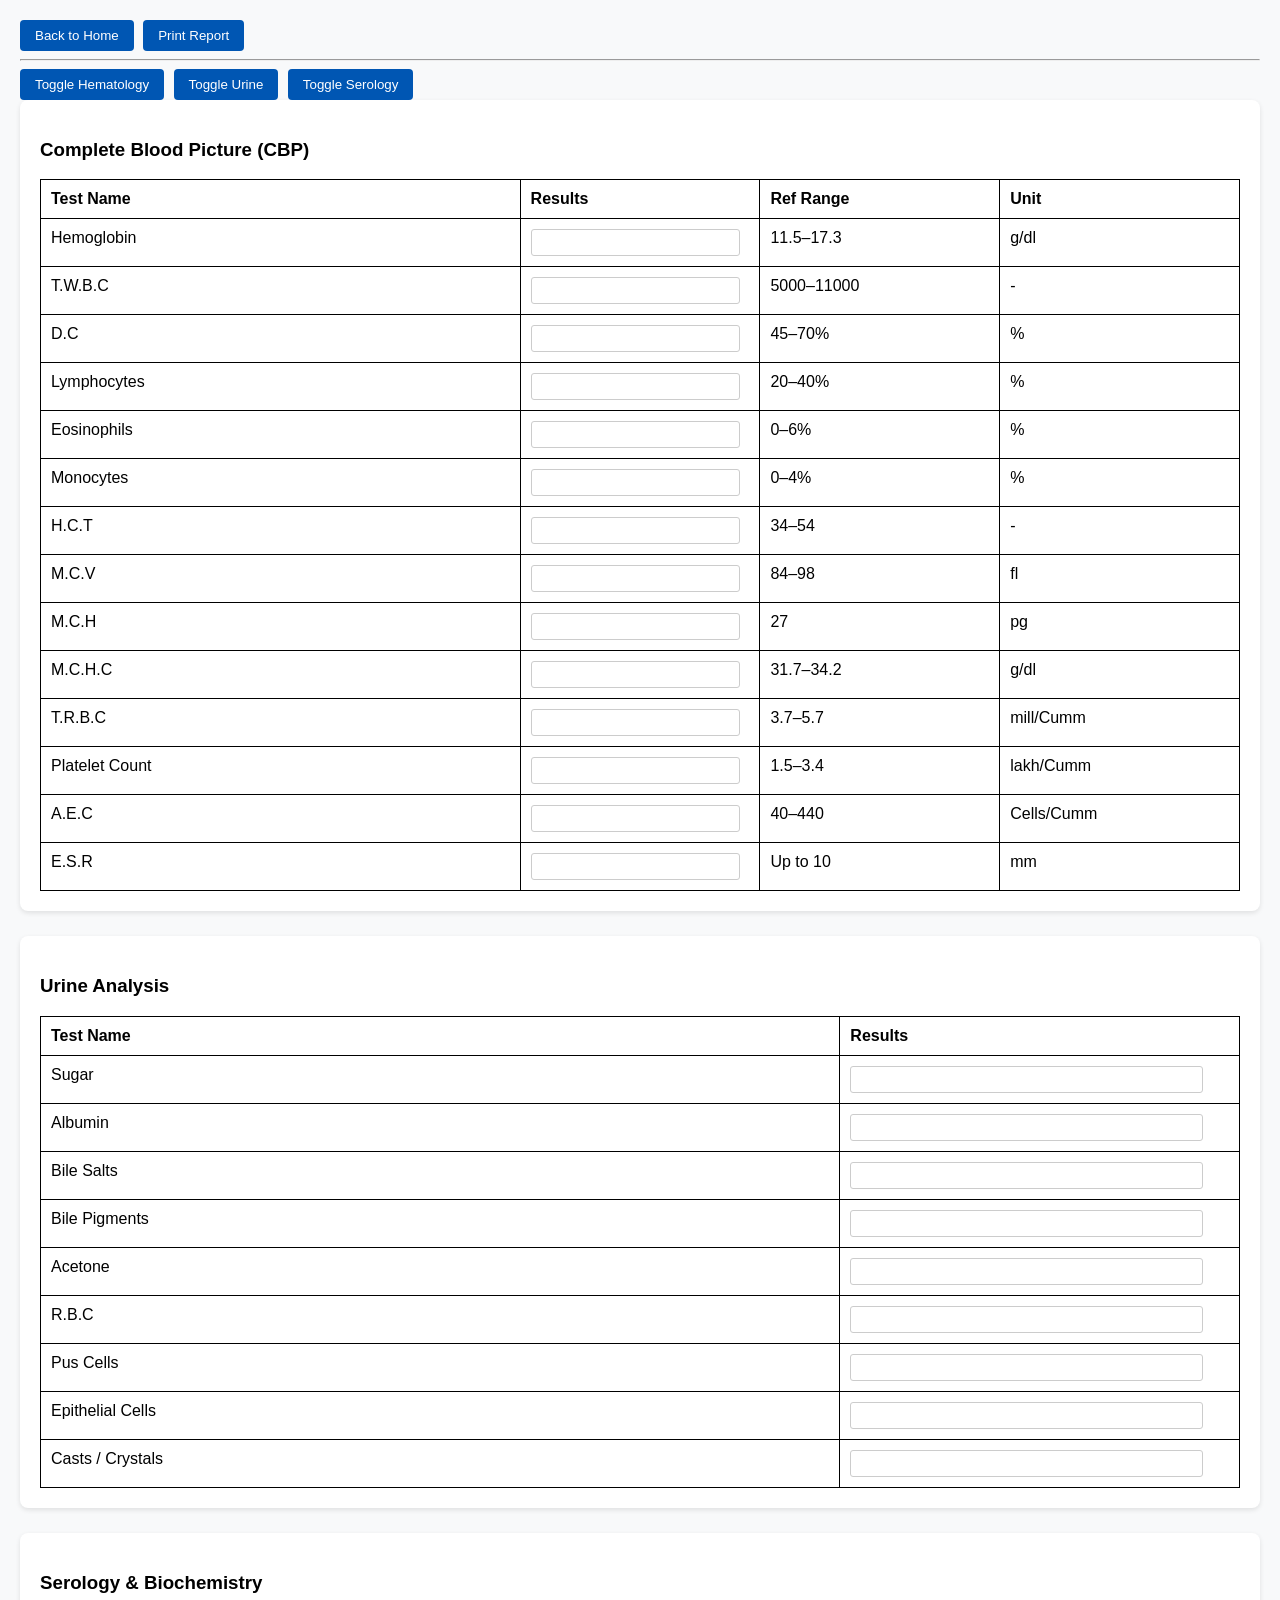
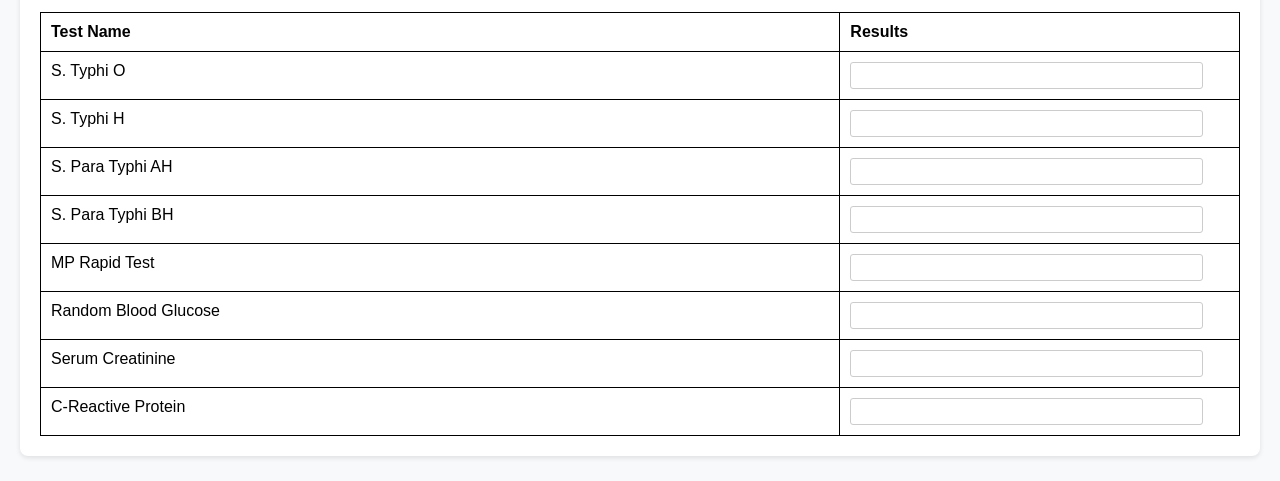
==== cbp.html @ 7dc6e883 "Enhance styling and layout of cbp.html Updated styles for improved layout and appearance, including " ====
<!DOCTYPE html>
<html lang="en">
<head>
    <meta charset="UTF-8">
    <title>Comprehensive Lab Report</title>
    <style>
        body { font-family: 'Arial', sans-serif; margin: 20px; background-color: #f8f9fa; }
        .report-section { margin-bottom: 25px; background: white; padding: 20px; border-radius: 8px; box-shadow: 0 2px 5px rgba(0,0,0,0.1); }
        
        /* Grid Layout */
        .grid-table { display: grid; grid-template-columns: 2fr 1fr 1fr 1fr; border-top: 1px solid #000; border-left: 1px solid #000; margin-top: 10px; }
        .urine-serology-grid { grid-template-columns: 2fr 1fr; } /* Urine/Serology కోసం 2 కాలమ్స్ */
        
        .grid-header { display: contents; font-weight: bold; background: #e9ecef; }
        .grid-row { display: contents; }
        .grid-item { padding: 10px; border-right: 1px solid #000; border-bottom: 1px solid #000; }
        
        input[type="text"] { width: 90%; border: 1px solid #ccc; padding: 5px; border-radius: 3px; }
        
        .hidden { display: none !important; }
        .row-empty { display: none !important; }

        @media print {
            .no-print { display: none !important; }
            input[type="text"] { border: none !important; background: transparent !important; font-weight: bold; }
            .grid-table { border: 1px solid #000; }
        }
        button { cursor: pointer; padding: 8px 15px; margin-right: 5px; background: #0056b3; color: white; border: none; border-radius: 4px; }
    </style>
</head>
<body>

    <div class="no-print">
        <button onclick="window.history.back()">Back to Home</button>
        <button onclick="printReport()">Print Report</button>
        <hr>
        <button onclick="toggleSection('hematology')">Toggle Hematology</button>
        <button onclick="toggleSection('urine')">Toggle Urine</button>
        <button onclick="toggleSection('serology')">Toggle Serology</button>
    </div>

    <div id="hematology" class="report-section">
        <h3>Complete Blood Picture (CBP)</h3>
        <div class="grid-table">
            <div class="grid-header"><div class="grid-item">Test Name</div><div class="grid-item">Results</div><div class="grid-item">Ref Range</div><div class="grid-item">Unit</div></div>
            <div class="grid-row"><div class="grid-item">Hemoglobin</div><div class="grid-item"><input type="text"></div><div class="grid-item">11.5–17.3</div><div class="grid-item">g/dl</div></div>
            <div class="grid-row"><div class="grid-item">T.W.B.C</div><div class="grid-item"><input type="text"></div><div class="grid-item">5000–11000</div><div class="grid-item">-</div></div>
            <div class="grid-row"><div class="grid-item">D.C</div><div class="grid-item"><input type="text"></div><div class="grid-item">45–70%</div><div class="grid-item">%</div></div>
            <div class="grid-row"><div class="grid-item">Lymphocytes</div><div class="grid-item"><input type="text"></div><div class="grid-item">20–40%</div><div class="grid-item">%</div></div>
            <div class="grid-row"><div class="grid-item">Eosinophils</div><div class="grid-item"><input type="text"></div><div class="grid-item">0–6%</div><div class="grid-item">%</div></div>
            <div class="grid-row"><div class="grid-item">Monocytes</div><div class="grid-item"><input type="text"></div><div class="grid-item">0–4%</div><div class="grid-item">%</div></div>
            <div class="grid-row"><div class="grid-item">H.C.T</div><div class="grid-item"><input type="text"></div><div class="grid-item">34–54</div><div class="grid-item">-</div></div>
            <div class="grid-row"><div class="grid-item">M.C.V</div><div class="grid-item"><input type="text"></div><div class="grid-item">84–98</div><div class="grid-item">fl</div></div>
            <div class="grid-row"><div class="grid-item">M.C.H</div><div class="grid-item"><input type="text"></div><div class="grid-item">27</div><div class="grid-item">pg</div></div>
            <div class="grid-row"><div class="grid-item">M.C.H.C</div><div class="grid-item"><input type="text"></div><div class="grid-item">31.7–34.2</div><div class="grid-item">g/dl</div></div>
            <div class="grid-row"><div class="grid-item">T.R.B.C</div><div class="grid-item"><input type="text"></div><div class="grid-item">3.7–5.7</div><div class="grid-item">mill/Cumm</div></div>
            <div class="grid-row"><div class="grid-item">Platelet Count</div><div class="grid-item"><input type="text"></div><div class="grid-item">1.5–3.4</div><div class="grid-item">lakh/Cumm</div></div>
            <div class="grid-row"><div class="grid-item">A.E.C</div><div class="grid-item"><input type="text"></div><div class="grid-item">40–440</div><div class="grid-item">Cells/Cumm</div></div>
            <div class="grid-row"><div class="grid-item">E.S.R</div><div class="grid-item"><input type="text"></div><div class="grid-item">Up to 10</div><div class="grid-item">mm</div></div>
        </div>
    </div>

    <div id="urine" class="report-section">
        <h3>Urine Analysis</h3>
        <div class="grid-table urine-serology-grid">
            <div class="grid-header"><div class="grid-item">Test Name</div><div class="grid-item">Results</div></div>
            <div class="grid-row"><div class="grid-item">Sugar</div><div class="grid-item"><input type="text"></div></div>
            <div class="grid-row"><div class="grid-item">Albumin</div><div class="grid-item"><input type="text"></div></div>
            <div class="grid-row"><div class="grid-item">Bile Salts</div><div class="grid-item"><input type="text"></div></div>
            <div class="grid-row"><div class="grid-item">Bile Pigments</div><div class="grid-item"><input type="text"></div></div>
            <div class="grid-row"><div class="grid-item">Acetone</div><div class="grid-item"><input type="text"></div></div>
            <div class="grid-row"><div class="grid-item">R.B.C</div><div class="grid-item"><input type="text"></div></div>
            <div class="grid-row"><div class="grid-item">Pus Cells</div><div class="grid-item"><input type="text"></div></div>
            <div class="grid-row"><div class="grid-item">Epithelial Cells</div><div class="grid-item"><input type="text"></div></div>
            <div class="grid-row"><div class="grid-item">Casts / Crystals</div><div class="grid-item"><input type="text"></div></div>
        </div>
    </div>

    <div id="serology" class="report-section">
        <h3>Serology & Biochemistry</h3>
        <div class="grid-table urine-serology-grid">
            <div class="grid-header"><div class="grid-item">Test Name</div><div class="grid-item">Results</div></div>
            <div class="grid-row"><div class="grid-item">S. Typhi O</div><div class="grid-item"><input type="text"></div></div>
            <div class="grid-row"><div class="grid-item">S. Typhi H</div><div class="grid-item"><input type="text"></div></div>
            <div class="grid-row"><div class="grid-item">S. Para Typhi AH</div><div class="grid-item"><input type="text"></div></div>
            <div class="grid-row"><div class="grid-item">S. Para Typhi BH</div><div class="grid-item"><input type="text"></div></div>
            <div class="grid-row"><div class="grid-item">MP Rapid Test</div><div class="grid-item"><input type="text"></div></div>
            <div class="grid-row"><div class="grid-item">Random Blood Glucose</div><div class="grid-item"><input type="text"></div></div>
            <div class="grid-row"><div class="grid-item">Serum Creatinine</div><div class="grid-item"><input type="text"></div></div>
            <div class="grid-row"><div class="grid-item">C-Reactive Protein</div><div class="grid-item"><input type="text"></div></div>
        </div>
    </div>

    <script>
        function toggleSection(id) { document.getElementById(id).classList.toggle('hidden'); }

        function printReport() {
            document.querySelectorAll('.grid-row').forEach(row => {
                let input = row.querySelector('input');
                if (input && !input.value.trim()) { row.classList.add('row-empty'); }
            });
            window.print();
            document.querySelectorAll('.row-empty').forEach(r => r.classList.remove('row-empty'));
        }
    </script>
</body>
</html>
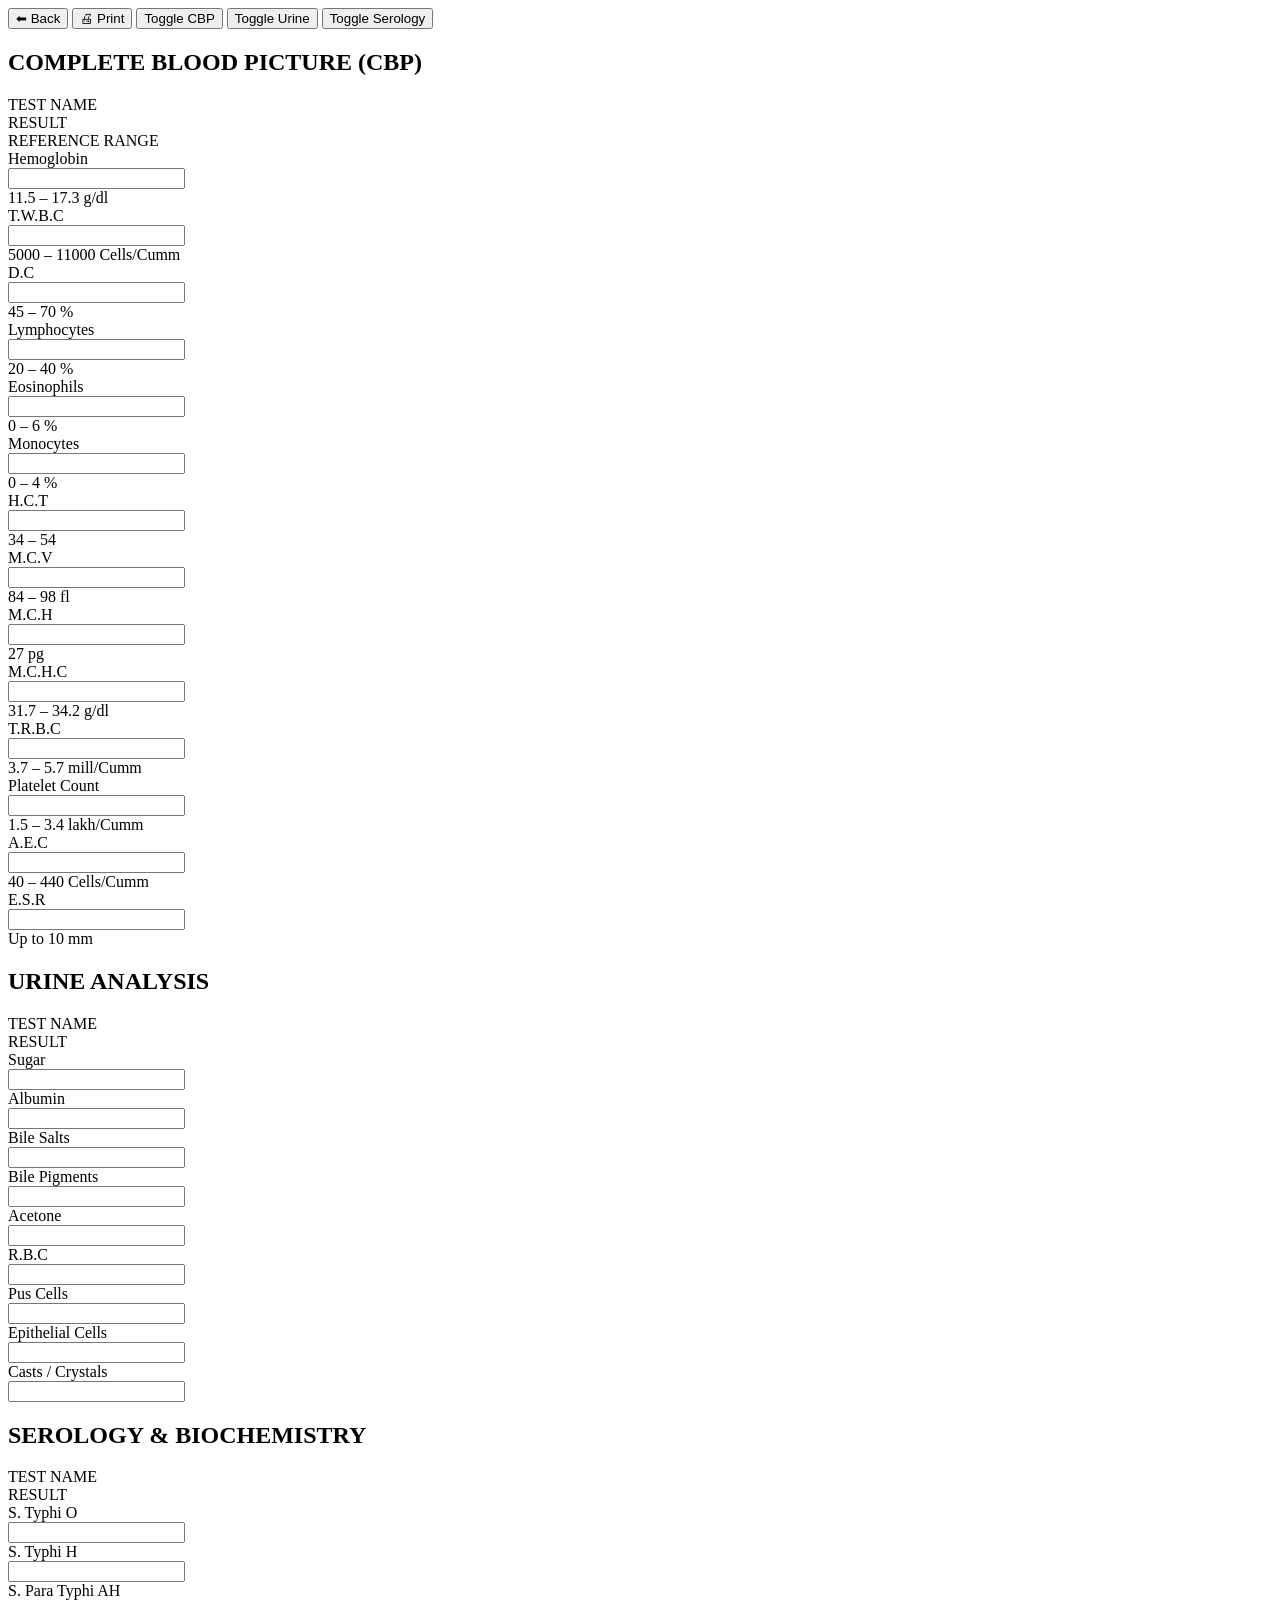
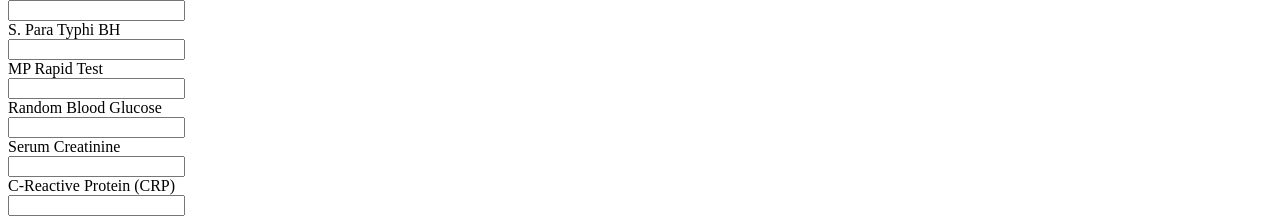
==== commit 146597ac: "Update cbp.html" ====
--- a/cbp.html
+++ b/cbp.html
@@ -2,106 +2,564 @@
 <html lang="en">
 <head>
     <meta charset="UTF-8">
-    <title>Comprehensive Lab Report</title>
-    <style>
-        body { font-family: 'Arial', sans-serif; margin: 20px; background-color: #f8f9fa; }
-        .report-section { margin-bottom: 25px; background: white; padding: 20px; border-radius: 8px; box-shadow: 0 2px 5px rgba(0,0,0,0.1); }
-        
-        /* Grid Layout */
-        .grid-table { display: grid; grid-template-columns: 2fr 1fr 1fr 1fr; border-top: 1px solid #000; border-left: 1px solid #000; margin-top: 10px; }
-        .urine-serology-grid { grid-template-columns: 2fr 1fr; } /* Urine/Serology కోసం 2 కాలమ్స్ */
-        
-        .grid-header { display: contents; font-weight: bold; background: #e9ecef; }
-        .grid-row { display: contents; }
-        .grid-item { padding: 10px; border-right: 1px solid #000; border-bottom: 1px solid #000; }
-        
-        input[type="text"] { width: 90%; border: 1px solid #ccc; padding: 5px; border-radius: 3px; }
-        
-        .hidden { display: none !important; }
-        .row-empty { display: none !important; }
-
-        @media print {
-            .no-print { display: none !important; }
-            input[type="text"] { border: none !important; background: transparent !important; font-weight: bold; }
-            .grid-table { border: 1px solid #000; }
-        }
-        button { cursor: pointer; padding: 8px 15px; margin-right: 5px; background: #0056b3; color: white; border: none; border-radius: 4px; }
-    </style>
+    <meta name="viewport" content="width=device-width, initial-scale=1.0">
+    <title>Complete Blood Picture (CBP)</title>
+
+    <link rel="stylesheet" href="cbp.css">
 </head>
+
 <body>
 
-    <div class="no-print">
-        <button onclick="window.history.back()">Back to Home</button>
-        <button onclick="printReport()">Print Report</button>
-        <hr>
-        <button onclick="toggleSection('hematology')">Toggle Hematology</button>
-        <button onclick="toggleSection('urine')">Toggle Urine</button>
-        <button onclick="toggleSection('serology')">Toggle Serology</button>
-    </div>
-
-    <div id="hematology" class="report-section">
-        <h3>Complete Blood Picture (CBP)</h3>
-        <div class="grid-table">
-            <div class="grid-header"><div class="grid-item">Test Name</div><div class="grid-item">Results</div><div class="grid-item">Ref Range</div><div class="grid-item">Unit</div></div>
-            <div class="grid-row"><div class="grid-item">Hemoglobin</div><div class="grid-item"><input type="text"></div><div class="grid-item">11.5–17.3</div><div class="grid-item">g/dl</div></div>
-            <div class="grid-row"><div class="grid-item">T.W.B.C</div><div class="grid-item"><input type="text"></div><div class="grid-item">5000–11000</div><div class="grid-item">-</div></div>
-            <div class="grid-row"><div class="grid-item">D.C</div><div class="grid-item"><input type="text"></div><div class="grid-item">45–70%</div><div class="grid-item">%</div></div>
-            <div class="grid-row"><div class="grid-item">Lymphocytes</div><div class="grid-item"><input type="text"></div><div class="grid-item">20–40%</div><div class="grid-item">%</div></div>
-            <div class="grid-row"><div class="grid-item">Eosinophils</div><div class="grid-item"><input type="text"></div><div class="grid-item">0–6%</div><div class="grid-item">%</div></div>
-            <div class="grid-row"><div class="grid-item">Monocytes</div><div class="grid-item"><input type="text"></div><div class="grid-item">0–4%</div><div class="grid-item">%</div></div>
-            <div class="grid-row"><div class="grid-item">H.C.T</div><div class="grid-item"><input type="text"></div><div class="grid-item">34–54</div><div class="grid-item">-</div></div>
-            <div class="grid-row"><div class="grid-item">M.C.V</div><div class="grid-item"><input type="text"></div><div class="grid-item">84–98</div><div class="grid-item">fl</div></div>
-            <div class="grid-row"><div class="grid-item">M.C.H</div><div class="grid-item"><input type="text"></div><div class="grid-item">27</div><div class="grid-item">pg</div></div>
-            <div class="grid-row"><div class="grid-item">M.C.H.C</div><div class="grid-item"><input type="text"></div><div class="grid-item">31.7–34.2</div><div class="grid-item">g/dl</div></div>
-            <div class="grid-row"><div class="grid-item">T.R.B.C</div><div class="grid-item"><input type="text"></div><div class="grid-item">3.7–5.7</div><div class="grid-item">mill/Cumm</div></div>
-            <div class="grid-row"><div class="grid-item">Platelet Count</div><div class="grid-item"><input type="text"></div><div class="grid-item">1.5–3.4</div><div class="grid-item">lakh/Cumm</div></div>
-            <div class="grid-row"><div class="grid-item">A.E.C</div><div class="grid-item"><input type="text"></div><div class="grid-item">40–440</div><div class="grid-item">Cells/Cumm</div></div>
-            <div class="grid-row"><div class="grid-item">E.S.R</div><div class="grid-item"><input type="text"></div><div class="grid-item">Up to 10</div><div class="grid-item">mm</div></div>
-        </div>
-    </div>
-
-    <div id="urine" class="report-section">
-        <h3>Urine Analysis</h3>
-        <div class="grid-table urine-serology-grid">
-            <div class="grid-header"><div class="grid-item">Test Name</div><div class="grid-item">Results</div></div>
-            <div class="grid-row"><div class="grid-item">Sugar</div><div class="grid-item"><input type="text"></div></div>
-            <div class="grid-row"><div class="grid-item">Albumin</div><div class="grid-item"><input type="text"></div></div>
-            <div class="grid-row"><div class="grid-item">Bile Salts</div><div class="grid-item"><input type="text"></div></div>
-            <div class="grid-row"><div class="grid-item">Bile Pigments</div><div class="grid-item"><input type="text"></div></div>
-            <div class="grid-row"><div class="grid-item">Acetone</div><div class="grid-item"><input type="text"></div></div>
-            <div class="grid-row"><div class="grid-item">R.B.C</div><div class="grid-item"><input type="text"></div></div>
-            <div class="grid-row"><div class="grid-item">Pus Cells</div><div class="grid-item"><input type="text"></div></div>
-            <div class="grid-row"><div class="grid-item">Epithelial Cells</div><div class="grid-item"><input type="text"></div></div>
-            <div class="grid-row"><div class="grid-item">Casts / Crystals</div><div class="grid-item"><input type="text"></div></div>
-        </div>
-    </div>
-
-    <div id="serology" class="report-section">
-        <h3>Serology & Biochemistry</h3>
-        <div class="grid-table urine-serology-grid">
-            <div class="grid-header"><div class="grid-item">Test Name</div><div class="grid-item">Results</div></div>
-            <div class="grid-row"><div class="grid-item">S. Typhi O</div><div class="grid-item"><input type="text"></div></div>
-            <div class="grid-row"><div class="grid-item">S. Typhi H</div><div class="grid-item"><input type="text"></div></div>
-            <div class="grid-row"><div class="grid-item">S. Para Typhi AH</div><div class="grid-item"><input type="text"></div></div>
-            <div class="grid-row"><div class="grid-item">S. Para Typhi BH</div><div class="grid-item"><input type="text"></div></div>
-            <div class="grid-row"><div class="grid-item">MP Rapid Test</div><div class="grid-item"><input type="text"></div></div>
-            <div class="grid-row"><div class="grid-item">Random Blood Glucose</div><div class="grid-item"><input type="text"></div></div>
-            <div class="grid-row"><div class="grid-item">Serum Creatinine</div><div class="grid-item"><input type="text"></div></div>
-            <div class="grid-row"><div class="grid-item">C-Reactive Protein</div><div class="grid-item"><input type="text"></div></div>
-        </div>
-    </div>
-
-    <script>
-        function toggleSection(id) { document.getElementById(id).classList.toggle('hidden'); }
-
-        function printReport() {
-            document.querySelectorAll('.grid-row').forEach(row => {
-                let input = row.querySelector('input');
-                if (input && !input.value.trim()) { row.classList.add('row-empty'); }
-            });
-            window.print();
-            document.querySelectorAll('.row-empty').forEach(r => r.classList.remove('row-empty'));
-        }
-    </script>
+<div class="toolbar no-print">
+
+    <button class="btn" onclick="window.location.href='index.html'">
+        ⬅ Back
+    </button>
+
+    <button class="btn" onclick="printReport()">
+        🖨 Print
+    </button>
+
+    <button class="btn" onclick="toggleSection('hematology')">
+        Toggle CBP
+    </button>
+
+    <button class="btn" onclick="toggleSection('urine')">
+        Toggle Urine
+    </button>
+
+    <button class="btn" onclick="toggleSection('serology')">
+        Toggle Serology
+    </button>
+
+</div>
+
+
+<div class="report-container">
+
+
+
+
+<section id="hematology" class="report-section">
+
+<h2 class="section-title">
+COMPLETE BLOOD PICTURE (CBP)
+</h2>
+
+
+
+<div class="report-header">
+
+<div class="test-col">
+TEST NAME
+</div>
+
+<div class="result-col">
+RESULT
+</div>
+
+<div class="reference-col">
+REFERENCE RANGE
+</div>
+
+</div>
+
+
+
+<div class="report-row">
+
+<div class="test-name">
+Hemoglobin
+</div>
+
+<div class="result-box">
+<input type="text" placeholder="">
+</div>
+
+<div class="reference">
+11.5 – 17.3 g/dl
+</div>
+
+</div>
+
+
+
+<div class="report-row">
+
+<div class="test-name">
+T.W.B.C
+</div>
+
+<div class="result-box">
+<input type="text">
+</div>
+
+<div class="reference">
+5000 – 11000 Cells/Cumm
+</div>
+
+</div>
+
+
+
+<div class="report-row">
+
+<div class="test-name">
+D.C
+</div>
+
+<div class="result-box">
+<input type="text">
+</div>
+
+<div class="reference">
+45 – 70 %
+</div>
+
+</div>
+
+
+
+<div class="report-row">
+
+<div class="test-name">
+Lymphocytes
+</div>
+
+<div class="result-box">
+<input type="text">
+</div>
+
+<div class="reference">
+20 – 40 %
+</div>
+
+</div>
+
+
+
+<div class="report-row">
+
+<div class="test-name">
+Eosinophils
+</div>
+
+<div class="result-box">
+<input type="text">
+</div>
+
+<div class="reference">
+0 – 6 %
+</div>
+
+</div>
+
+
+
+<div class="report-row">
+
+<div class="test-name">
+Monocytes
+</div>
+
+<div class="result-box">
+<input type="text">
+</div>
+
+<div class="reference">
+0 – 4 %
+</div>
+
+</div>
+
+
+
+<div class="report-row">
+
+<div class="test-name">
+H.C.T
+</div>
+
+<div class="result-box">
+<input type="text">
+</div>
+
+<div class="reference">
+34 – 54
+</div>
+
+</div>
+
+
+
+<div class="report-row">
+
+<div class="test-name">
+M.C.V
+</div>
+
+<div class="result-box">
+<input type="text">
+</div>
+
+<div class="reference">
+84 – 98 fl
+</div>
+
+</div>
+
+
+
+<div class="report-row">
+
+<div class="test-name">
+M.C.H
+</div>
+
+<div class="result-box">
+<input type="text">
+</div>
+
+<div class="reference">
+27 pg
+</div>
+
+</div>
+
+
+
+<div class="report-row">
+
+<div class="test-name">
+M.C.H.C
+</div>
+
+<div class="result-box">
+<input type="text">
+</div>
+
+<div class="reference">
+31.7 – 34.2 g/dl
+</div>
+
+</div>
+<div class="report-row">
+
+    <div class="test-name">
+        T.R.B.C
+    </div>
+
+    <div class="result-box">
+        <input type="text">
+    </div>
+
+    <div class="reference">
+        3.7 – 5.7 mill/Cumm
+    </div>
+
+</div>
+
+
+<div class="report-row">
+
+    <div class="test-name">
+        Platelet Count
+    </div>
+
+    <div class="result-box">
+        <input type="text">
+    </div>
+
+    <div class="reference">
+        1.5 – 3.4 lakh/Cumm
+    </div>
+
+</div>
+
+
+<div class="report-row">
+
+    <div class="test-name">
+        A.E.C
+    </div>
+
+    <div class="result-box">
+        <input type="text">
+    </div>
+
+    <div class="reference">
+        40 – 440 Cells/Cumm
+    </div>
+
+</div>
+
+
+<div class="report-row">
+
+    <div class="test-name">
+        E.S.R
+    </div>
+
+    <div class="result-box">
+        <input type="text">
+    </div>
+
+    <div class="reference">
+        Up to 10 mm
+    </div>
+
+</div>
+
+</section>
+
+
+
+<section id="urine" class="report-section">
+
+<h2 class="section-title">
+URINE ANALYSIS
+</h2>
+
+<div class="report-header">
+
+    <div class="test-col">
+        TEST NAME
+    </div>
+
+    <div class="result-col">
+        RESULT
+    </div>
+
+</div>
+
+
+
+<div class="report-row two-column">
+
+<div class="test-name">Sugar</div>
+
+<div class="result-box">
+<input type="text">
+</div>
+
+</div>
+
+
+<div class="report-row two-column">
+
+<div class="test-name">Albumin</div>
+
+<div class="result-box">
+<input type="text">
+</div>
+
+</div>
+
+
+<div class="report-row two-column">
+
+<div class="test-name">Bile Salts</div>
+
+<div class="result-box">
+<input type="text">
+</div>
+
+</div>
+
+
+<div class="report-row two-column">
+
+<div class="test-name">Bile Pigments</div>
+
+<div class="result-box">
+<input type="text">
+</div>
+
+</div>
+
+
+<div class="report-row two-column">
+
+<div class="test-name">Acetone</div>
+
+<div class="result-box">
+<input type="text">
+</div>
+
+</div>
+
+
+<div class="report-row two-column">
+
+<div class="test-name">R.B.C</div>
+
+<div class="result-box">
+<input type="text">
+</div>
+
+</div>
+
+
+<div class="report-row two-column">
+
+<div class="test-name">Pus Cells</div>
+
+<div class="result-box">
+<input type="text">
+</div>
+
+</div>
+
+
+<div class="report-row two-column">
+
+<div class="test-name">Epithelial Cells</div>
+
+<div class="result-box">
+<input type="text">
+</div>
+
+</div>
+
+
+<div class="report-row two-column">
+
+<div class="test-name">Casts / Crystals</div>
+
+<div class="result-box">
+<input type="text">
+</div>
+
+</div>
+
+</section>
+<section id="serology" class="report-section">
+
+<h2 class="section-title">
+SEROLOGY & BIOCHEMISTRY
+</h2>
+
+<div class="report-header">
+
+    <div class="test-col">
+        TEST NAME
+    </div>
+
+    <div class="result-col">
+        RESULT
+    </div>
+
+</div>
+
+
+<div class="report-row two-column">
+
+    <div class="test-name">
+        S. Typhi O
+    </div>
+
+    <div class="result-box">
+        <input type="text">
+    </div>
+
+</div>
+
+
+<div class="report-row two-column">
+
+    <div class="test-name">
+        S. Typhi H
+    </div>
+
+    <div class="result-box">
+        <input type="text">
+    </div>
+
+</div>
+
+
+<div class="report-row two-column">
+
+    <div class="test-name">
+        S. Para Typhi AH
+    </div>
+
+    <div class="result-box">
+        <input type="text">
+    </div>
+
+</div>
+
+
+<div class="report-row two-column">
+
+    <div class="test-name">
+        S. Para Typhi BH
+    </div>
+
+    <div class="result-box">
+        <input type="text">
+    </div>
+
+</div>
+
+
+<div class="report-row two-column">
+
+    <div class="test-name">
+        MP Rapid Test
+    </div>
+
+    <div class="result-box">
+        <input type="text">
+    </div>
+
+</div>
+
+
+<div class="report-row two-column">
+
+    <div class="test-name">
+        Random Blood Glucose
+    </div>
+
+    <div class="result-box">
+        <input type="text">
+    </div>
+
+</div>
+
+
+<div class="report-row two-column">
+
+    <div class="test-name">
+        Serum Creatinine
+    </div>
+
+    <div class="result-box">
+        <input type="text">
+    </div>
+
+</div>
+
+
+<div class="report-row two-column">
+
+    <div class="test-name">
+        C-Reactive Protein (CRP)
+    </div>
+
+    <div class="result-box">
+        <input type="text">
+    </div>
+
+</div>
+
+</section>
+
+</div>
+
+<script src="medicalreport.js"></script>
+
 </body>
 </html>
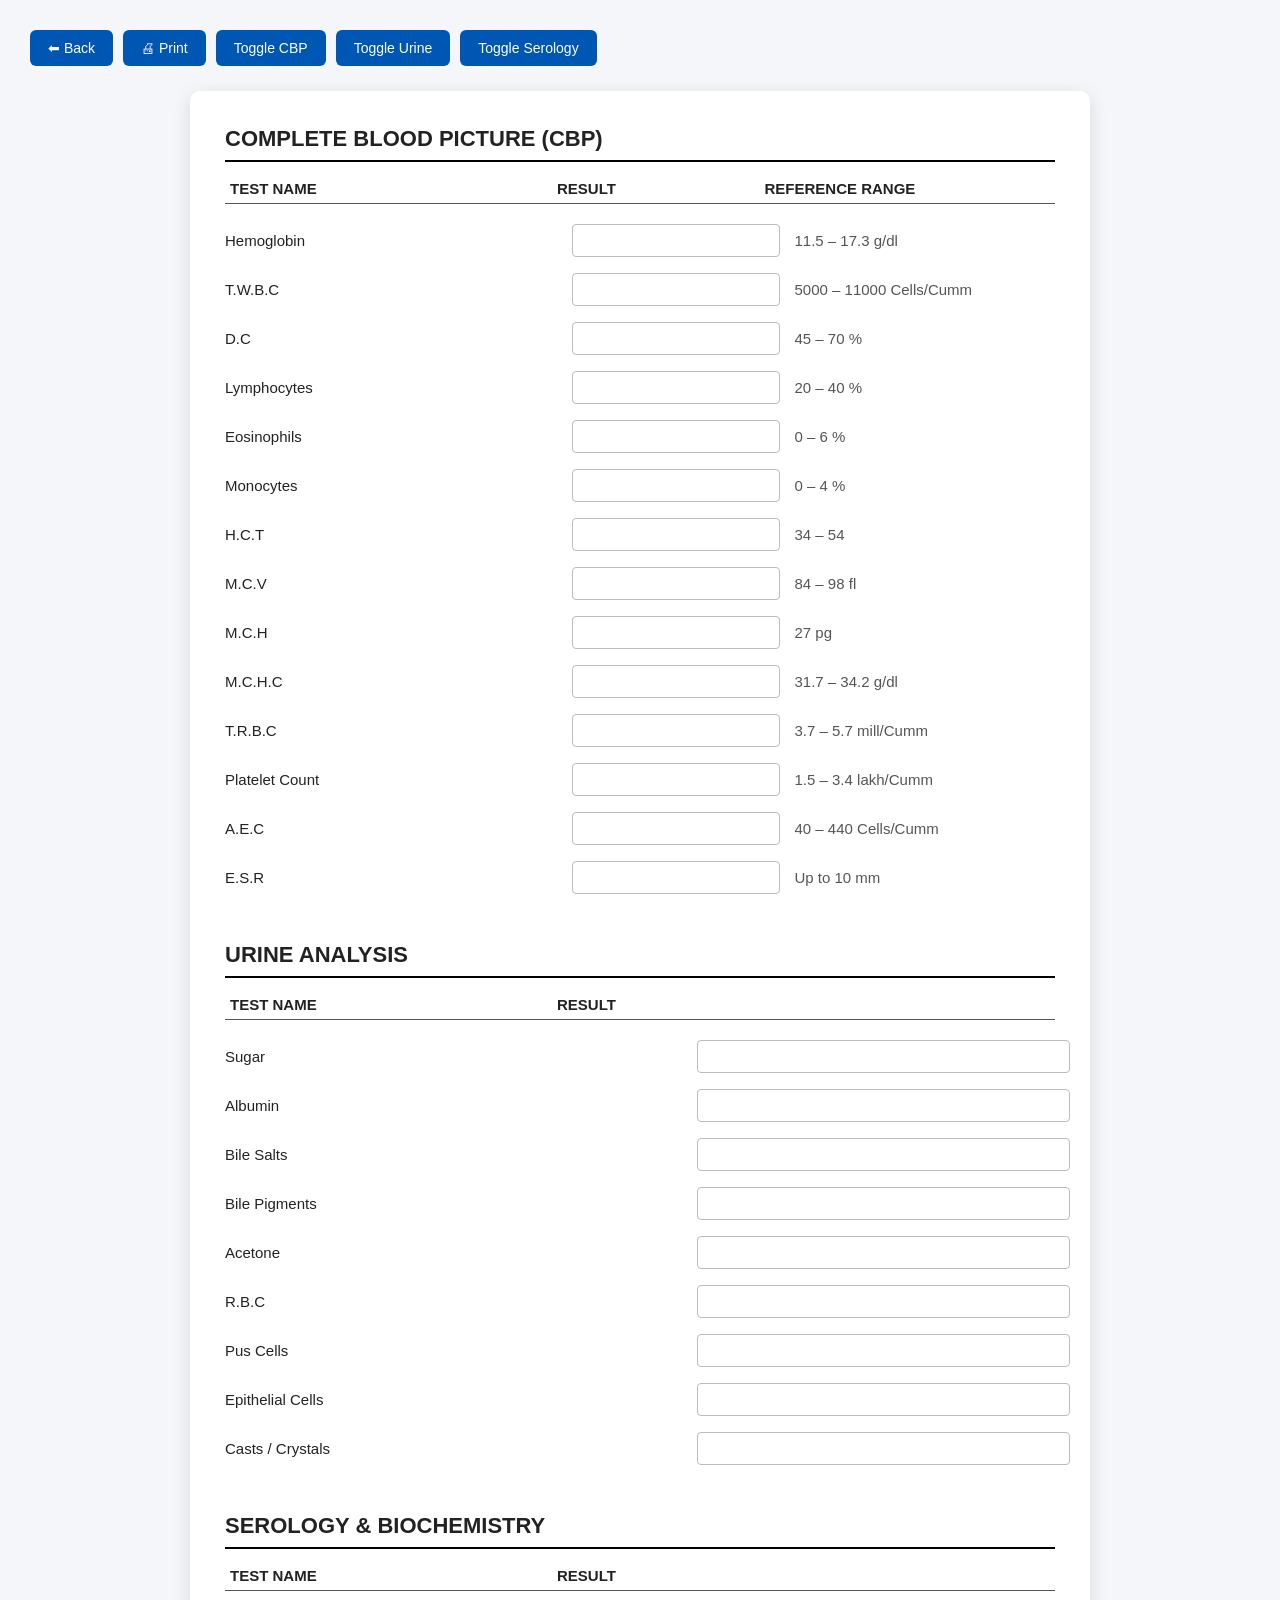
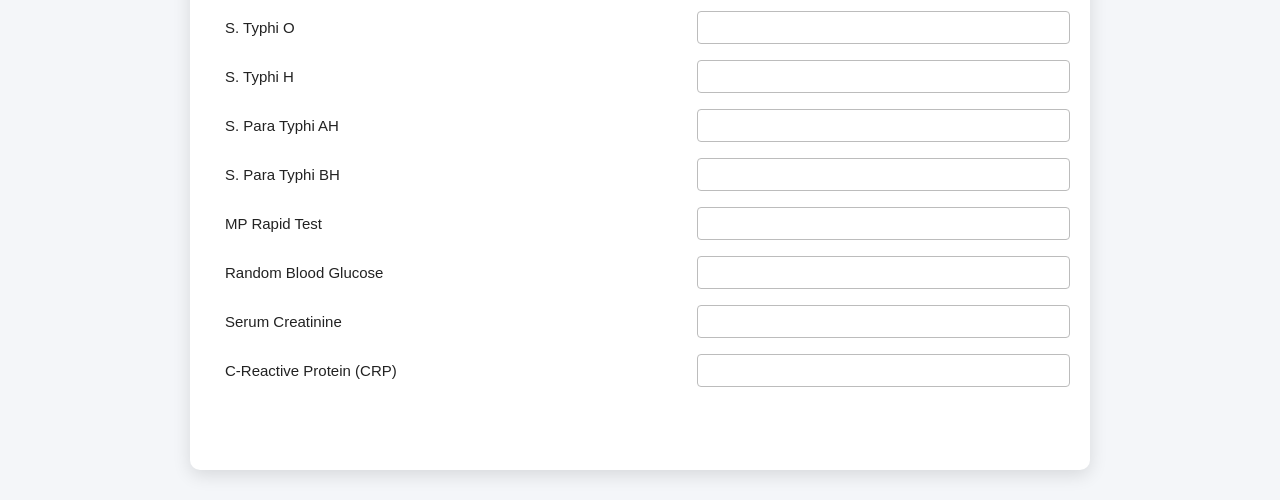
==== commit ac77be80: "Update cbp.html" ====
--- a/cbp.html
+++ b/cbp.html
@@ -16,21 +16,21 @@
         ⬅ Back
     </button>
 
-    <button class="btn" onclick="printReport()">
-        🖨 Print
-    </button>
-
-    <button class="btn" onclick="toggleSection('hematology')">
-        Toggle CBP
-    </button>
-
-    <button class="btn" onclick="toggleSection('urine')">
-        Toggle Urine
-    </button>
-
-    <button class="btn" onclick="toggleSection('serology')">
-        Toggle Serology
-    </button>
+    <button class="btn" onclick="report.printReport()">
+🖨 Print
+</button>
+
+<button class="btn" onclick="report.toggleSection('hematology')">
+Toggle CBP
+</button>
+
+<button class="btn" onclick="report.toggleSection('urine')">
+Toggle Urine
+</button>
+
+<button class="btn" onclick="report.toggleSection('serology')">
+Toggle Serology
+</button>
 
 </div>
 
@@ -559,7 +559,7 @@
 
 </div>
 
-<script src="medicalreport.js"></script>
+<script src="MedicalReport.js"></script>
 
 </body>
 </html>
--- a/cbp.css
+++ b/cbp.css
@@ -0,0 +1,412 @@
+/* ==========================
+   GENERAL
+========================== */
+
+*{
+    margin:0;
+    padding:0;
+    box-sizing:border-box;
+}
+
+body{
+
+    font-family:Arial,Helvetica,sans-serif;
+
+    background:#f4f6f9;
+
+    color:#222;
+
+    padding:30px;
+
+}
+
+.report-container{
+
+    max-width:900px;
+
+    margin:auto;
+
+    background:#fff;
+
+    padding:35px;
+
+    border-radius:10px;
+
+    box-shadow:0 5px 18px rgba(0,0,0,.12);
+
+}
+
+
+/* ==========================
+   TOOLBAR
+========================== */
+
+.toolbar{
+
+    display:flex;
+
+    gap:10px;
+
+    margin-bottom:25px;
+
+    flex-wrap:wrap;
+
+}
+
+.btn{
+
+    background:#0056b3;
+
+    color:#fff;
+
+    border:none;
+
+    padding:10px 18px;
+
+    border-radius:6px;
+
+    cursor:pointer;
+
+    font-size:14px;
+
+}
+
+.btn:hover{
+
+    background:#003d80;
+
+}
+
+
+/* ==========================
+   SECTION
+========================== */
+
+.report-section{
+
+    margin-bottom:40px;
+
+}
+
+.section-title{
+
+    font-size:22px;
+
+    font-weight:bold;
+
+    margin-bottom:18px;
+
+    padding-bottom:8px;
+
+    border-bottom:2px solid #000;
+
+}
+
+
+/* ==========================
+   HEADER
+========================== */
+
+.report-header{
+
+    display:grid;
+
+    grid-template-columns:40% 25% 35%;
+
+    font-weight:bold;
+
+    font-size:15px;
+
+    margin-bottom:12px;
+
+    padding-bottom:6px;
+
+    border-bottom:1px solid #555;
+
+}
+
+.test-col{
+
+    padding-left:5px;
+
+}
+
+.result-col{
+
+    text-align:left;
+
+}
+
+.reference-col{
+
+    text-align:left;
+
+}
+
+
+/* ==========================
+   ROW
+========================== */
+
+.report-row{
+
+    display:grid;
+
+    grid-template-columns:40% 25% 35%;
+
+    align-items:center;
+
+    gap:15px;
+
+    padding:8px 0;
+
+}
+
+.two-column{
+
+    grid-template-columns:55% 45%;
+
+}
+
+.test-name{
+
+    font-size:15px;
+
+}
+
+.reference{
+
+    font-size:15px;
+
+    color:#555;
+
+}
+
+.result-box input{
+
+    width:100%;
+
+    padding:7px;
+
+    font-size:15px;
+
+    border:1px solid #bcbcbc;
+
+    border-radius:4px;
+
+    outline:none;
+
+}
+
+.result-box input:focus{
+
+    border-color:#0056b3;
+
+}
+
+
+/* Hide */
+
+.hidden{
+
+    display:none !important;
+
+}
+
+.row-empty{
+
+    display:none !important;
+
+}
+/* ==========================
+   PRINT SETTINGS
+========================== */
+
+@media print{
+
+    @page{
+        size:A4;
+        margin:12mm;
+    }
+
+    body{
+
+        background:#fff;
+
+        padding:0;
+
+        margin:0;
+
+        font-size:14px;
+
+    }
+
+    .no-print,
+    .toolbar,
+    .btn{
+
+        display:none !important;
+
+    }
+
+    .report-container{
+
+        width:100%;
+
+        max-width:100%;
+
+        margin:0;
+
+        padding:0;
+
+        border:none;
+
+        border-radius:0;
+
+        box-shadow:none;
+
+    }
+
+    .report-section{
+
+        page-break-inside:avoid;
+
+        margin-bottom:28px;
+
+    }
+
+    .section-title{
+
+        font-size:18px;
+
+        margin-bottom:14px;
+
+        border-bottom:2px solid #000;
+
+    }
+
+    .report-header{
+
+        font-size:14px;
+
+        font-weight:bold;
+
+        border-bottom:1px solid #000;
+
+        padding-bottom:6px;
+
+        margin-bottom:10px;
+
+    }
+
+    .report-row{
+
+        padding:5px 0;
+
+        gap:12px;
+
+    }
+
+    .reference{
+
+        color:#000;
+
+    }
+
+    .result-box input{
+
+        border:none !important;
+
+        outline:none !important;
+
+        background:transparent !important;
+
+        padding:0;
+
+        font-weight:bold;
+
+        color:#000;
+
+        width:100%;
+
+    }
+
+    input::placeholder{
+
+        color:transparent;
+
+    }
+
+    .hidden,
+    .row-empty{
+
+        display:none !important;
+
+    }
+
+}
+
+
+/* ==========================
+   MOBILE
+========================== */
+
+@media (max-width:768px){
+
+    body{
+
+        padding:15px;
+
+    }
+
+    .report-container{
+
+        padding:18px;
+
+    }
+
+    .report-header{
+
+        grid-template-columns:1fr;
+
+        row-gap:6px;
+
+    }
+
+    .report-row{
+
+        grid-template-columns:1fr;
+
+        row-gap:6px;
+
+        padding:10px 0;
+
+        border-bottom:1px solid #eee;
+
+    }
+
+    .two-column{
+
+        grid-template-columns:1fr;
+
+    }
+
+    .section-title{
+
+        font-size:18px;
+
+    }
+
+    .toolbar{
+
+        flex-direction:column;
+
+    }
+
+    .btn{
+
+        width:100%;
+
+    }
+
+}
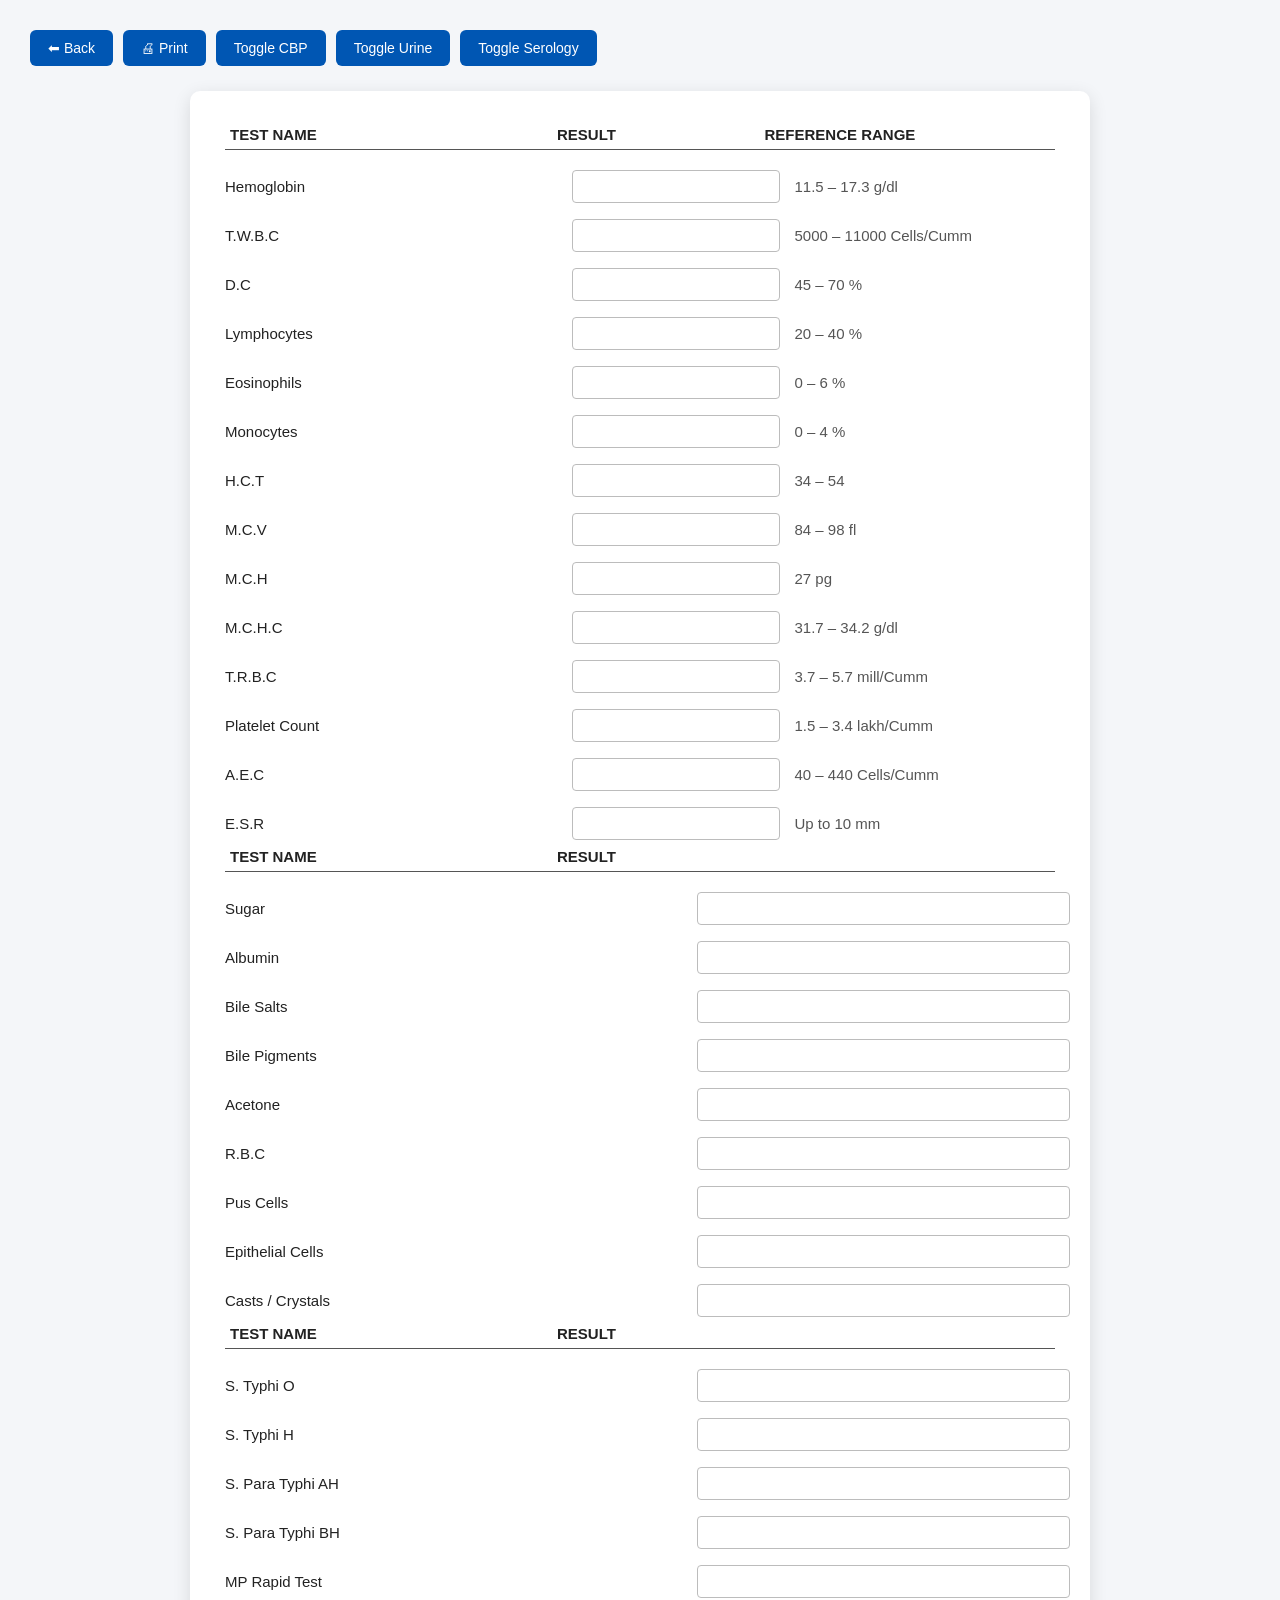
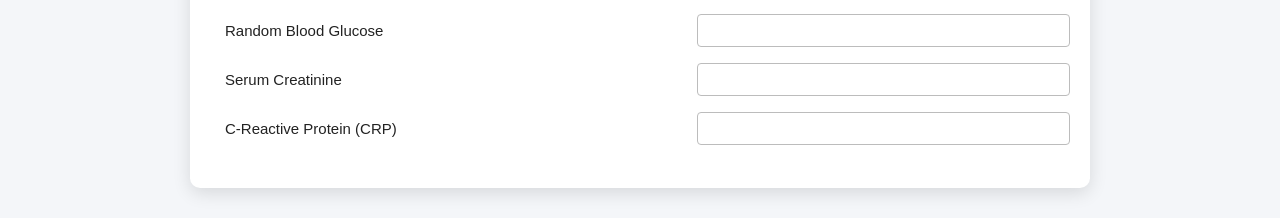
==== commit fa08378c: "Update cbp.html" ====
--- a/cbp.html
+++ b/cbp.html
@@ -36,18 +36,7 @@
 
 
 <div class="report-container">
-
-
-
-
-<section id="hematology" class="report-section">
-
-<h2 class="section-title">
-COMPLETE BLOOD PICTURE (CBP)
-</h2>
-
-
-
+    
 <div class="report-header">
 
 <div class="test-col">
@@ -314,11 +303,7 @@
 
 
 
-<section id="urine" class="report-section">
-
-<h2 class="section-title">
-URINE ANALYSIS
-</h2>
+
 
 <div class="report-header">
 
@@ -433,11 +418,7 @@
 </div>
 
 </section>
-<section id="serology" class="report-section">
-
-<h2 class="section-title">
-SEROLOGY & BIOCHEMISTRY
-</h2>
+
 
 <div class="report-header">
 
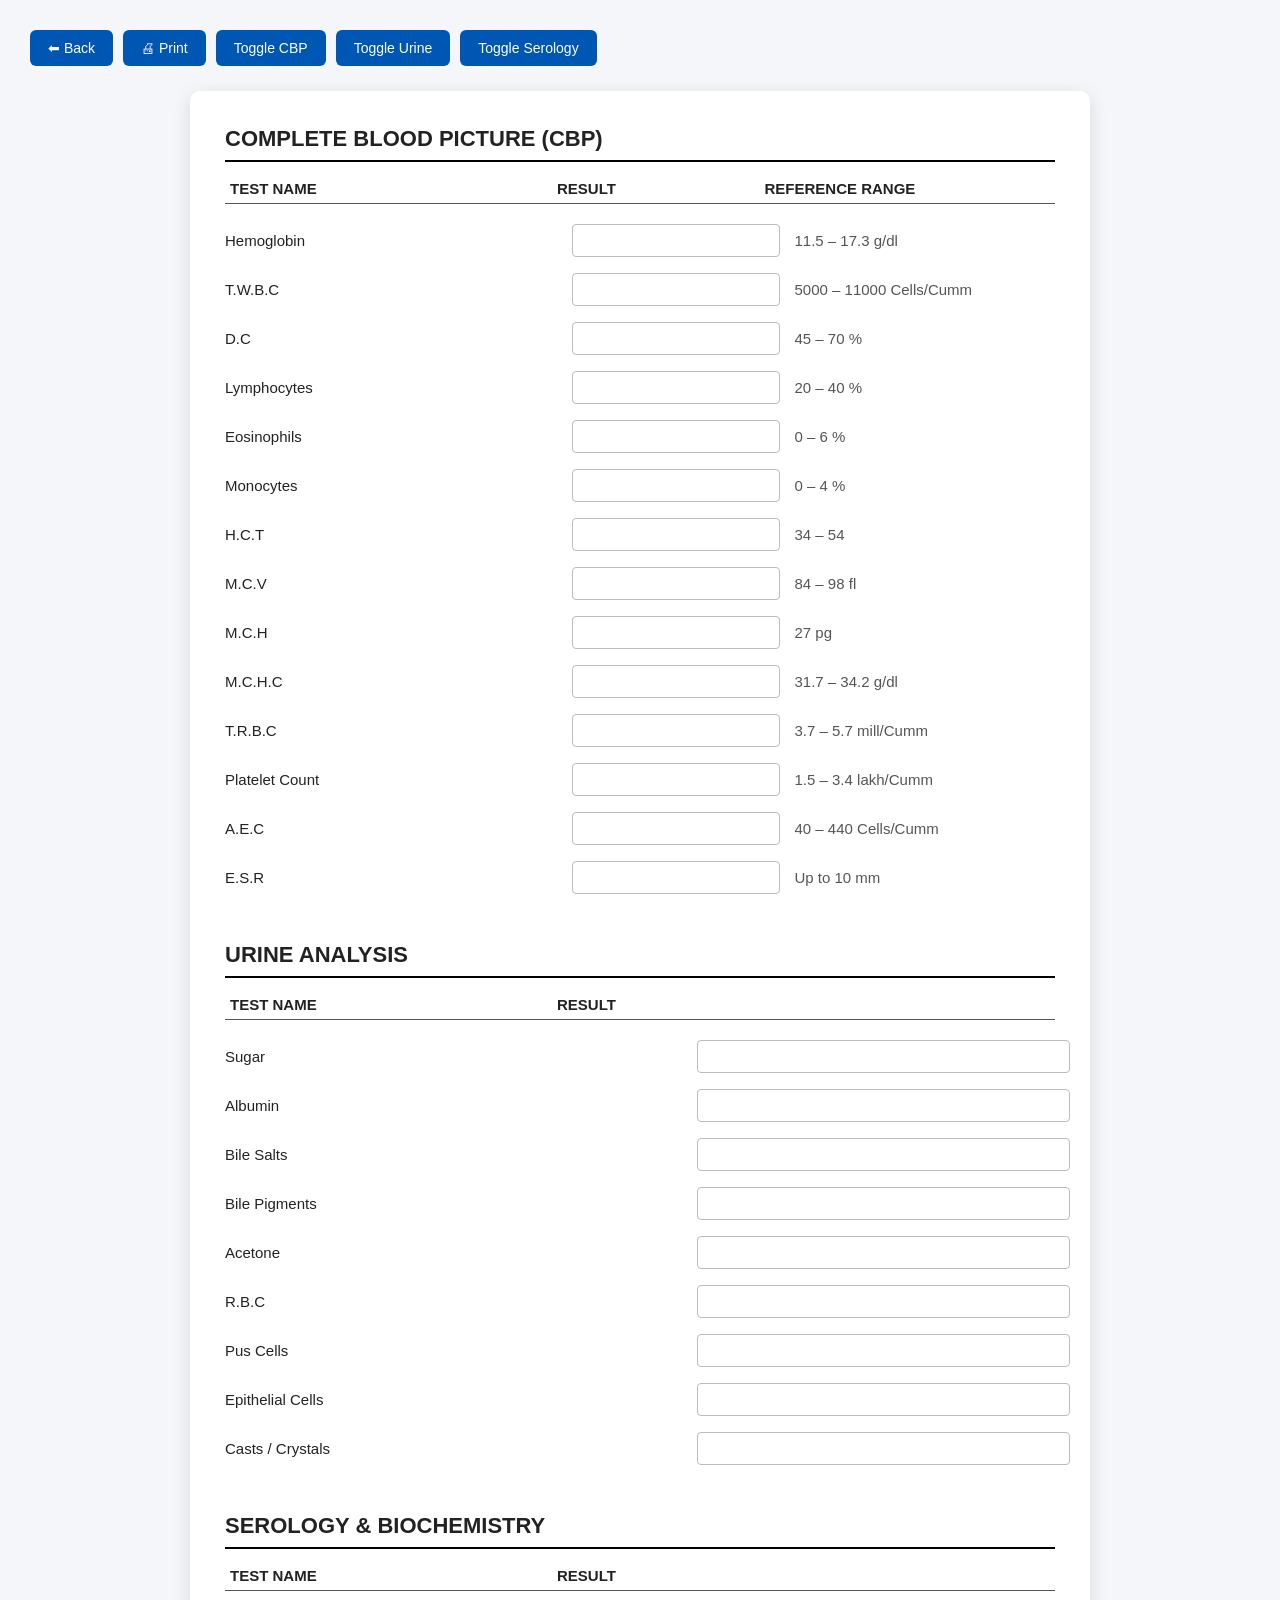
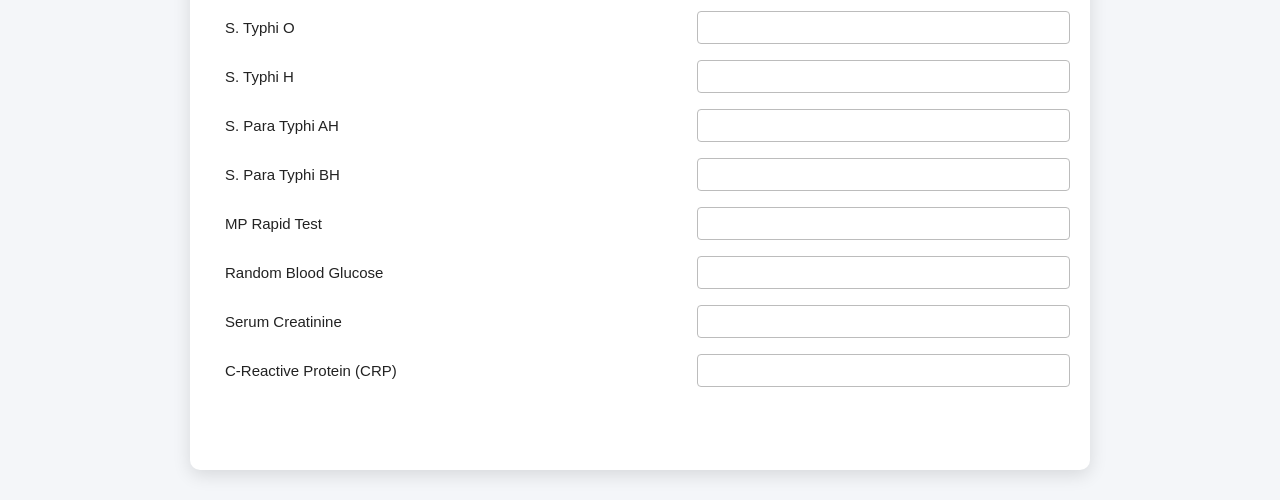
==== commit 83bc3cf1: "Update cbp.html" ====
--- a/cbp.html
+++ b/cbp.html
@@ -36,6 +36,18 @@
 
 
 <div class="report-container">
+
+
+
+
+<section id="hematology" class="report-section">
+
+<h2 class="section-title">
+COMPLETE BLOOD PICTURE (CBP)
+</h2>
+
+
+
     
 <div class="report-header">
 
@@ -303,7 +315,11 @@
 
 
 
-
+<section id="urine" class="report-section">
+
+<h2 class="section-title">
+URINE ANALYSIS
+</h2>
 
 <div class="report-header">
 
@@ -418,7 +434,11 @@
 </div>
 
 </section>
-
+<section id="serology" class="report-section">
+
+<h2 class="section-title">
+SEROLOGY & BIOCHEMISTRY
+</h2>
 
 <div class="report-header">
 
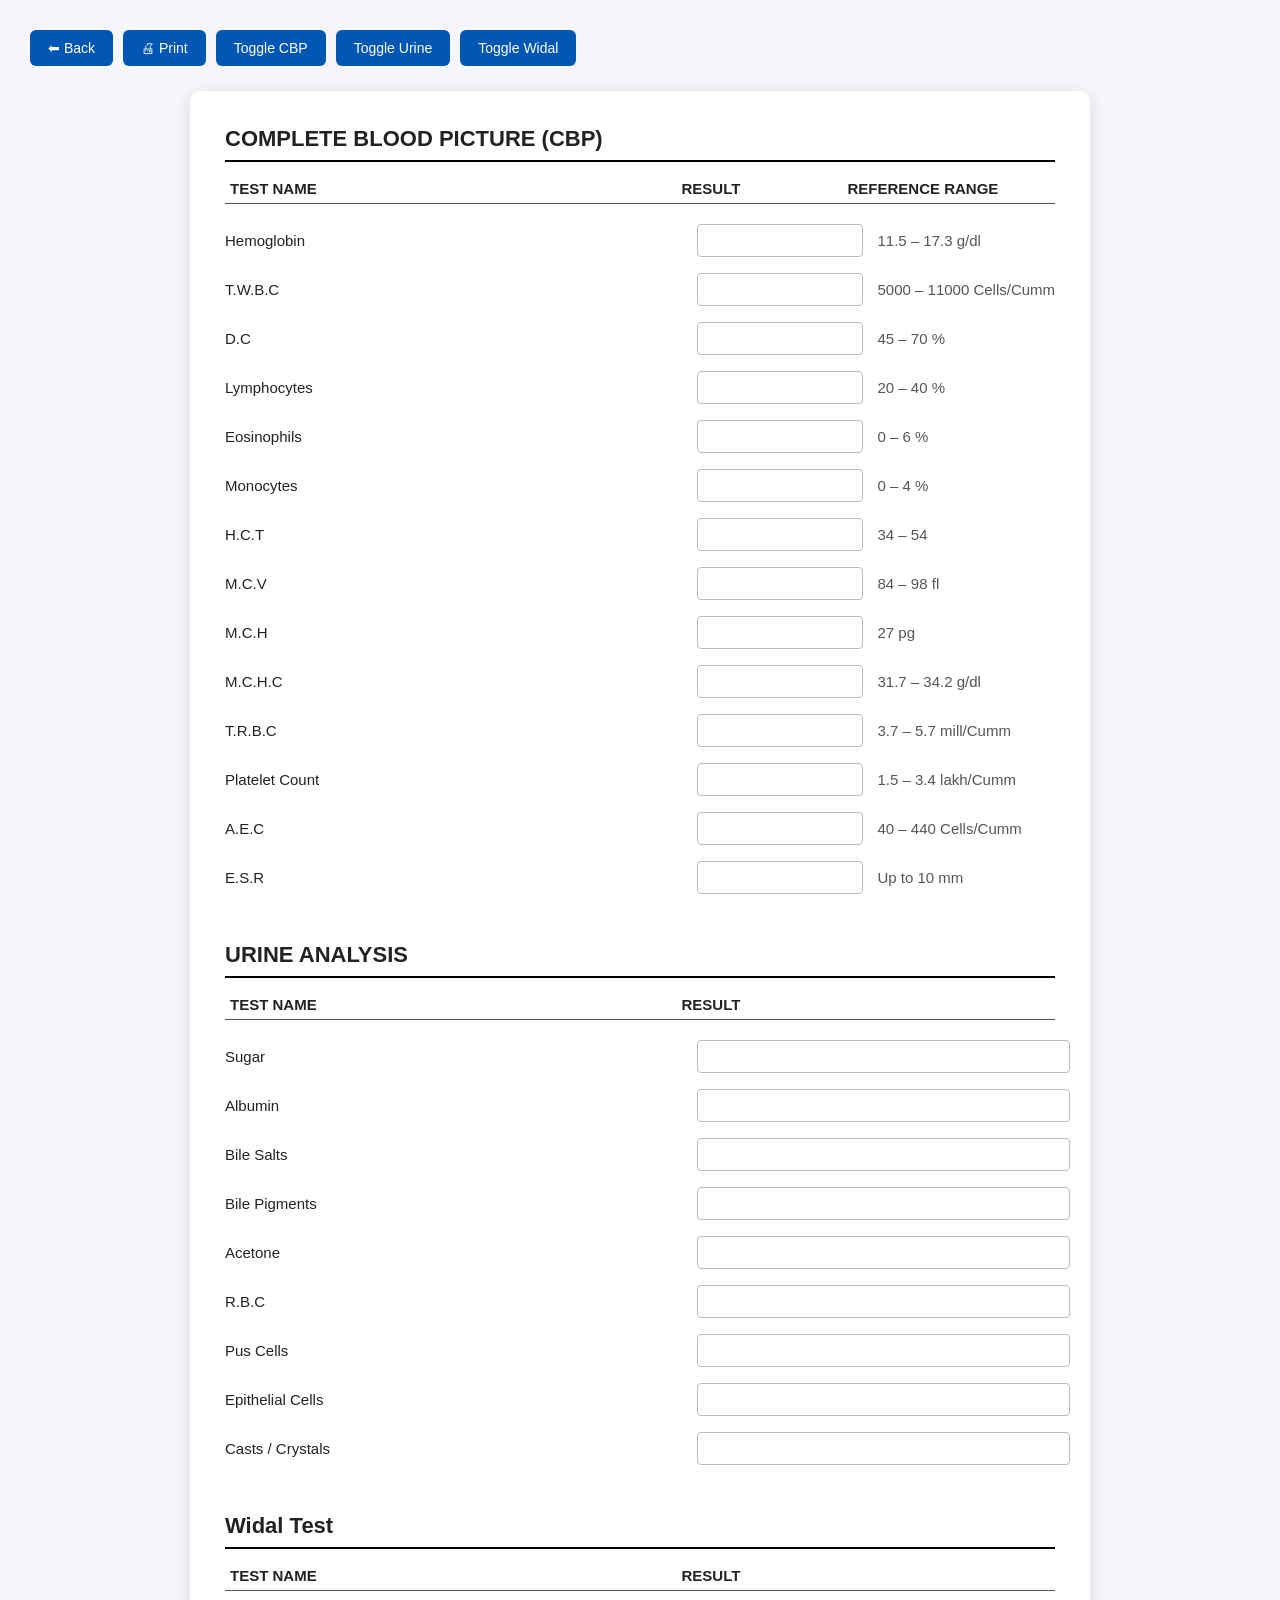
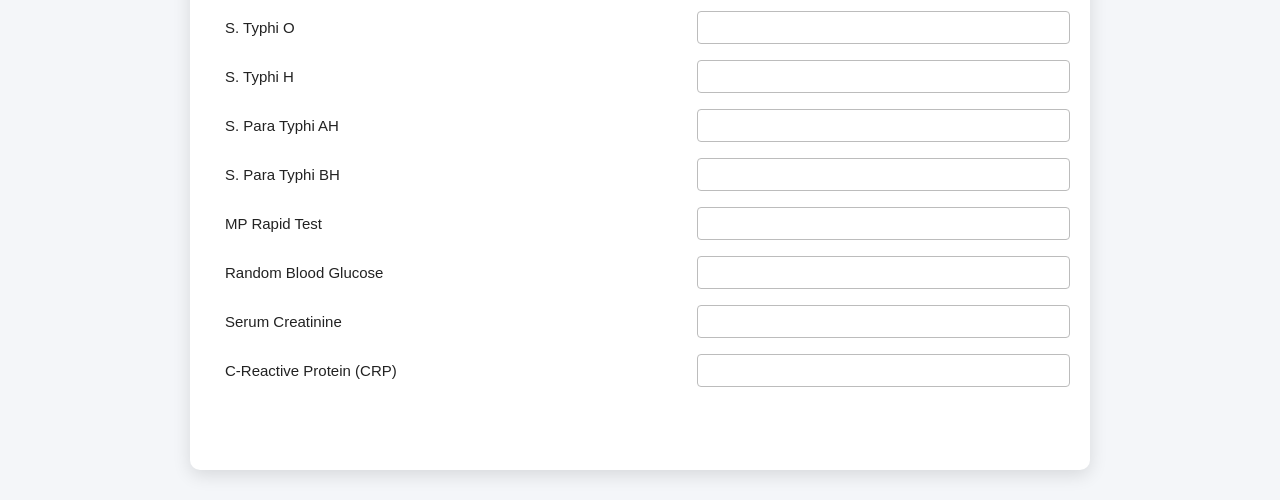
==== commit d918bf84: "Replace Serology section with Widal Test section" ====
--- a/cbp.html
+++ b/cbp.html
@@ -28,8 +28,8 @@
 Toggle Urine
 </button>
 
-<button class="btn" onclick="report.toggleSection('serology')">
-Toggle Serology
+<button class="btn" onclick="report.toggleSection('Widal')">
+Toggle Widal
 </button>
 
 </div>
@@ -42,7 +42,7 @@
 
 <section id="hematology" class="report-section">
 
-<h2 class="section-title">
+<h2 class="section-title no-print">
 COMPLETE BLOOD PICTURE (CBP)
 </h2>
 
@@ -317,10 +317,9 @@
 
 <section id="urine" class="report-section">
 
-<h2 class="section-title">
+<h2 class="section-title no-print">
 URINE ANALYSIS
 </h2>
-
 <div class="report-header">
 
     <div class="test-col">
@@ -328,7 +327,7 @@
     </div>
 
     <div class="result-col">
-        RESULT
+                RESULT
     </div>
 
 </div>
@@ -434,10 +433,10 @@
 </div>
 
 </section>
-<section id="serology" class="report-section">
-
-<h2 class="section-title">
-SEROLOGY & BIOCHEMISTRY
+<section id="Widal" class="report-section">
+
+<h2 class="section-title no-print">
+Widal Test
 </h2>
 
 <div class="report-header">
--- a/cbp.css
+++ b/cbp.css
@@ -111,7 +111,7 @@
 
     display:grid;
 
-    grid-template-columns:40% 25% 35%;
+    grid-template-columns:55% 20% 25%;
 
     font-weight:bold;
 
@@ -152,7 +152,7 @@
 
     display:grid;
 
-    grid-template-columns:40% 25% 35%;
+    grid-template-columns:55% 20% 25%;
 
     align-items:center;
 
@@ -222,128 +222,83 @@
    PRINT SETTINGS
 ========================== */
 
+@page{
+    size: A4;
+    margin: 5mm;
+}
+
 @media print{
 
-    @page{
-        size:A4;
-        margin:12mm;
-    }
-
+    html,
     body{
-
+        margin:0 !important;
+        padding:0 !important;
         background:#fff;
-
-        padding:0;
-
-        margin:0;
-
         font-size:14px;
-
     }
 
     .no-print,
     .toolbar,
     .btn{
-
         display:none !important;
-
     }
 
     .report-container{
-
         width:100%;
-
         max-width:100%;
-
-        margin:0;
-
+        margin:0 !important;
+        padding:0 !important;
+        border:none;
+        border-radius:0;
+        box-shadow:none;
+    }
+
+    .report-section{
+        page-break-inside:avoid;
+        margin-bottom:25px;
+    }
+
+    .section-title{
+        font-size:18px;
+        margin-bottom:12px;
+        border-bottom:2px solid #000;
+    }
+
+    .report-header{
+        font-size:14px;
+        font-weight:bold;
+        border-bottom:1px solid #000;
+        padding-bottom:6px;
+        margin-bottom:10px;
+    }
+
+    .report-row{
+        padding:5px 0;
+        gap:12px;
+    }
+
+    .reference{
+        color:#000;
+    }
+
+    .result-box input{
+        border:none !important;
+        outline:none !important;
+        background:transparent !important;
         padding:0;
-
-        border:none;
-
-        border-radius:0;
-
-        box-shadow:none;
-
-    }
-
-    .report-section{
-
-        page-break-inside:avoid;
-
-        margin-bottom:28px;
-
-    }
-
-    .section-title{
-
-        font-size:18px;
-
-        margin-bottom:14px;
-
-        border-bottom:2px solid #000;
-
-    }
-
-    .report-header{
-
-        font-size:14px;
-
         font-weight:bold;
-
-        border-bottom:1px solid #000;
-
-        padding-bottom:6px;
-
-        margin-bottom:10px;
-
-    }
-
-    .report-row{
-
-        padding:5px 0;
-
-        gap:12px;
-
-    }
-
-    .reference{
-
         color:#000;
-
-    }
-
-    .result-box input{
-
-        border:none !important;
-
-        outline:none !important;
-
-        background:transparent !important;
-
-        padding:0;
-
-        font-weight:bold;
-
-        color:#000;
-
         width:100%;
-
     }
 
     input::placeholder{
-
         color:transparent;
-
     }
 
     .hidden,
     .row-empty{
-
         display:none !important;
-
-    }
-
+    }
 }
 
 
